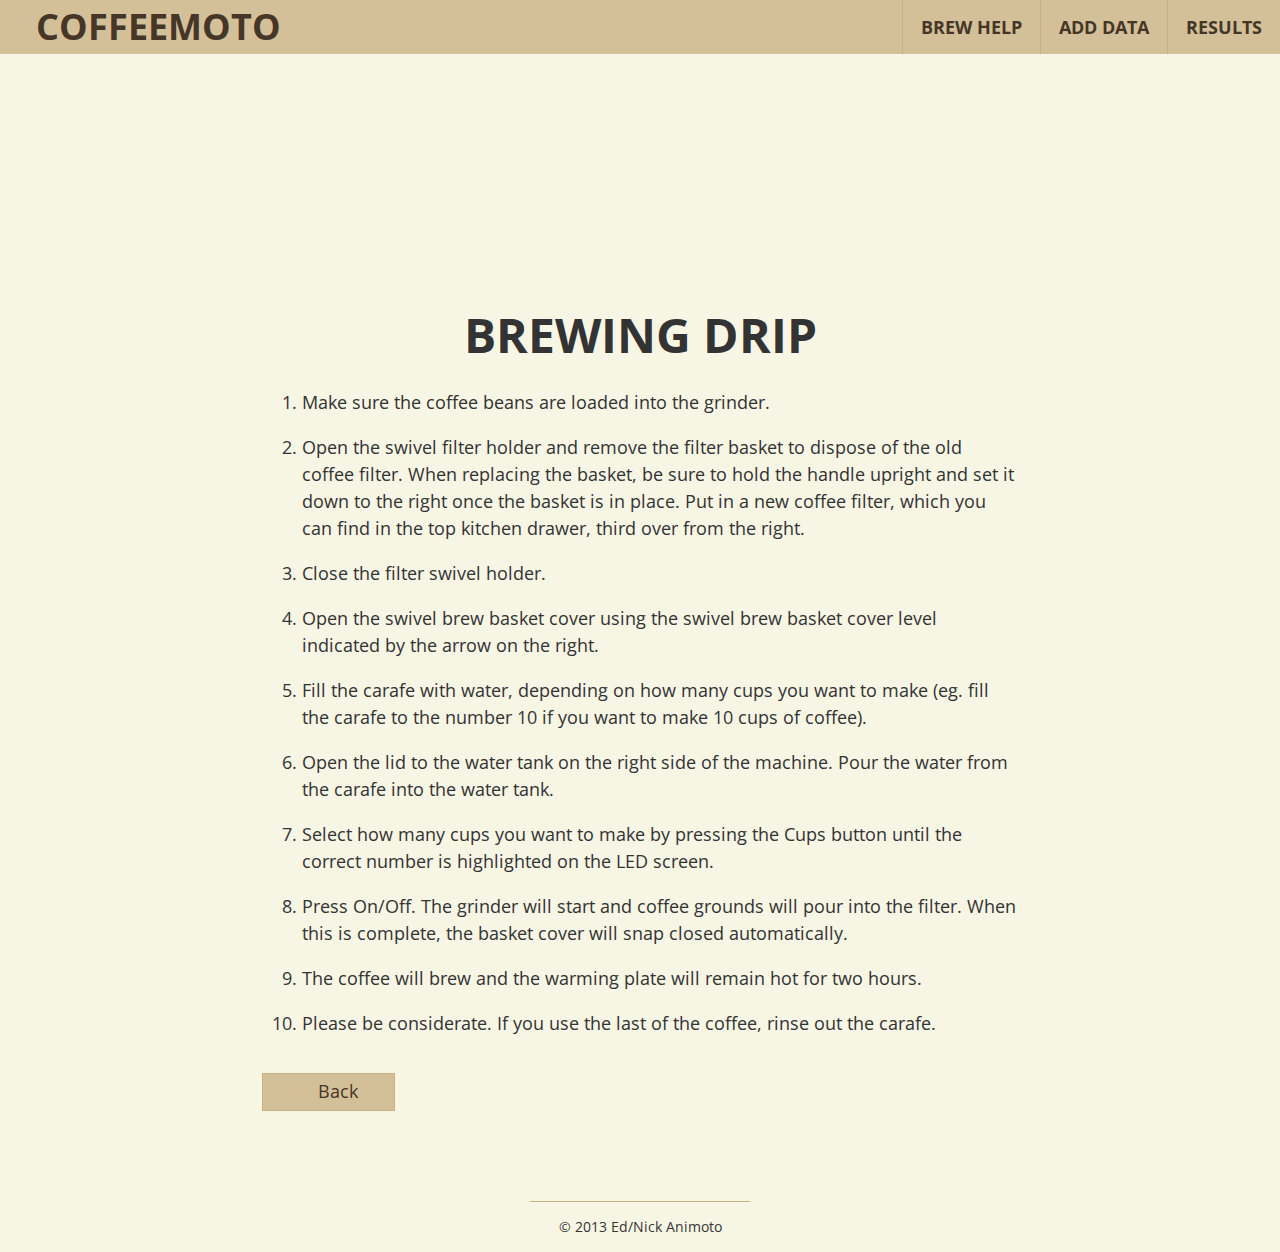
==== public/brew-drip/index.html @ 0159b8c3 "added new side files to point to brewing techniques" ====
<!doctype html>
<head>
  <meta charset="utf-8">
  <meta http-equiv="X-UA-Compatible" content="IE=edge,chrome=1">
  <title>CoffeeMoto</title>
  <meta name="description" content="CoffeeMoto: The best coffee, at Animoto HQ.">
  <meta name="viewport" content="width=device-width">
    
  <link href="/css/normalize.min.css" rel='stylesheet' type="text/css"> 
  <link href="/css/main.css" rel='stylesheet' type="text/css"> 
  <link href="/css/font-awesome.css" rel='stylesheet' type="text/css">
  <link href='http://fonts.googleapis.com/css?family=Open+Sans:400,700' rel='stylesheet' type='text/css'>
</head>


<body>
  <header class="clearfix">
    <h1><a href="/">CoffeeMoto</a></h1>
    <nav>
      <ul>
        <li><a href="#">Brew help</a></li>
        <li><a href="#">Add data</a></li>
        <li><a href="#">Results</a></li> 
      </ul>
    </nav>
  </header>
  
  <div id="main">
    <div class="template-wrapper template-brew_drip template-previsible template-visible">
      <h2><i class="icon-tint"></i>Brewing Drip</h2>
      <ol>
        <li>Make sure the coffee beans are loaded into the grinder.</li>
        <li>Open the swivel filter holder and remove the filter basket to dispose of the old coffee filter.  
When replacing the basket, be sure to hold the handle upright and set it down to the right once 
the basket is in place.  Put in a new coffee filter, which you can find in the top kitchen drawer, 
third over from the right.</li>
        <li>Close the filter swivel holder.</li>
        <li>Open the swivel brew basket cover using the swivel brew basket cover level indicated by the 
arrow on the right.</li>
        <li>Fill the carafe with water, depending on how many cups you want to make (eg. fill the 
carafe to the number 10 if you want to make 10 cups of coffee).</li>
        <li>Open the lid to the water tank on the right side of the machine.  Pour the water from the 
carafe into the water tank.</li>
        <li>Select how many cups you want to make by pressing the Cups button until the correct 
number is highlighted on the LED screen.</li>
        <li>Press On/Off.  The grinder will start and coffee grounds will pour into the filter.  When this 
is complete, the basket cover will snap closed automatically.</li>
        <li>The coffee will brew and the warming plate will remain hot for two hours.</li>
        <li>Please be considerate.  If you use the last of the coffee, rinse out the carafe.</li>
      </ol>
      
      <p><a href="/" class="btn back-btn"><i class="icon-chevron-left"></i> Back</a></p>
    </div>
  </div>
  <footer>
    <p>&copy; 2013 Ed/Nick Animoto</p>
  </footer>
</body>
</html>
---- css/main.css ----
/* ==========================================================================
 HTML5 Boilerplate styles - h5bp.com (generated via initializr.com)
 ========================================================================== */

html,
button,
input,
select,
textarea {
  color: #222;
}

body {
  font-size: 1em;
  line-height: 1.4;
}

::-moz-selection {
  background: #b3d4fc;
  text-shadow: none;
}

::selection {
  background: #b3d4fc;
  text-shadow: none;
}

hr {
  display: block;
  height: 1px;
  border: 0;
  border-top: 1px solid #ccc;
  margin: 1em 0;
  padding: 0;
}

img {
  vertical-align: middle;
}

fieldset {
  border: 0;
  margin: 0;
  padding: 0;
}

textarea {
  resize: vertical;
}

.chromeframe {
  margin: 0.2em 0;
  background: #ccc;
  color: #000;
  padding: 0.2em 0;
}

/* ==========================================================================
 Foundation grid - h5bp.com (generated via initializr.com)
 ========================================================================== */

 .row,
 .column,
 .columns {
  -moz-box-sizing: border-box;
  -webkit-box-sizing: border-box;
  box-sizing: border-box; 
 }

.row {
  width: 100%;
  margin-left: auto;
  margin-right: auto;
  margin-top: 0;
  margin-bottom: 0;
  max-width: 62.5em;
  *zoom: 1;
}
.row:before,
.row:after {
  content: " ";
  display: table;
}
.row:after {
  clear: both
}
.row .column,
.row .columns {
  position: relative;
  padding-left: 0.9375em;
  padding-right: 0.9375em;
  width: 100%;
  float: left;
}
.row.collapse .column,
.row.collapse .columns {
  position: relative;
  padding-left: 0;
  padding-right: 0;
  float: left;
}
.row .row {
  width: auto;
  margin-left: -0.9375em;
  margin-right: -0.9375em;
  margin-top: 0;
  margin-bottom: 0;
  max-width: none;
  *zoom: 1;
}
.row .row:before,
.row .row:after {
  content: " ";
  display: table;
}
.row .row:after {
  clear: both
}
.row .row.collapse {
  width: auto;
  margin: 0;
  max-width: none;
  *zoom: 1;
}
.row .row.collapse:before,
.row .row.collapse:after {
  content: " ";
  display: table;
}
.row .row.collapse:after {
  clear: both
}
@media only screen { 
    .row .column,
    .row .columns {
      position: relative;
      padding-left: 0.9375em;
      padding-right: 0.9375em;
      float: left;
    }
    .row .small-1 {
      position: relative;
      width: 8.33333%;
    }
    .row .small-2 {
      position: relative;
      width: 16.66667%;
    }
    .row .small-3 {
      position: relative;
      width: 25%;
    }
    .row .small-4 {
      position: relative;
      width: 33.33333%;
    }
    .row .small-5 {
      position: relative;
      width: 41.66667%;
    }
    .row .small-6 {
      position: relative;
      width: 50%;
    }
    .row .small-7 {
      position: relative;
      width: 58.33333%;
    }
    .row .small-8 {
      position: relative;
      width: 66.66667%;
    }
    .row .small-9 {
      position: relative;
      width: 75%;
    }
    .row .small-10 {
      position: relative;
      width: 83.33333%;
    }
    .row .small-11 {
      position: relative;
      width: 91.66667%;
    }
    .row .small-12 {
      position: relative;
      width: 100%;
    }
    .row .small-offset-1 {
      position: relative;
      margin-left: 8.33333%;
    }
    .row .small-offset-2 {
      position: relative;
      margin-left: 16.66667%;
    }
    .row .small-offset-3 {
      position: relative;
      margin-left: 25%;
    }
    .row .small-offset-4 {
      position: relative;
      margin-left: 33.33333%;
    }
    .row .small-offset-5 {
      position: relative;
      margin-left: 41.66667%;
    }
    .row .small-offset-6 {
      position: relative;
      margin-left: 50%;
    }
    .row .small-offset-7 {
      position: relative;
      margin-left: 58.33333%;
    }
    .row .small-offset-8 {
      position: relative;
      margin-left: 66.66667%;
    }
    .row .small-offset-9 {
      position: relative;
      margin-left: 75%;
    }
    .row .small-offset-10 {
      position: relative;
      margin-left: 83.33333%;
    }
    [class*="column"] + [class*="column"]:last-child {
      float: right
    }
    [class*="column"] + [class*="column"].end {
      float: left
    }
    .column.small-centered,
    .columns.small-centered {
      position: relative;
      margin-left: auto;
      margin-right: auto;
      float: none !important;
    }
}
/* Styles for screens that are atleast 768px; _NO__DOTCOMMA__AFTER__*/
@media only screen and (min-width: 48em) { 
    .row .large-1 {
      position: relative;
      width: 8.33333%;
    }
    .row .large-2 {
      position: relative;
      width: 16.66667%;
    }
    .row .large-3 {
      position: relative;
      width: 25%;
    }
    .row .large-4 {
      position: relative;
      width: 33.33333%;
    }
    .row .large-5 {
      position: relative;
      width: 41.66667%;
    }
    .row .large-6 {
      position: relative;
      width: 50%;
    }
    .row .large-7 {
      position: relative;
      width: 58.33333%;
    }
    .row .large-8 {
      position: relative;
      width: 66.66667%;
    }
    .row .large-9 {
      position: relative;
      width: 75%;
    }
    .row .large-10 {
      position: relative;
      width: 83.33333%;
    }
    .row .large-11 {
      position: relative;
      width: 91.66667%;
    }
    .row .large-12 {
      position: relative;
      width: 100%;
    }
    .row .large-offset-1 {
      position: relative;
      margin-left: 8.33333%;
    }
    .row .large-offset-2 {
      position: relative;
      margin-left: 16.66667%;
    }
    .row .large-offset-3 {
      position: relative;
      margin-left: 25%;
    }
    .row .large-offset-4 {
      position: relative;
      margin-left: 33.33333%;
    }
    .row .large-offset-5 {
      position: relative;
      margin-left: 41.66667%;
    }
    .row .large-offset-6 {
      position: relative;
      margin-left: 50%;
    }
    .row .large-offset-7 {
      position: relative;
      margin-left: 58.33333%;
    }
    .row .large-offset-8 {
      position: relative;
      margin-left: 66.66667%;
    }
    .row .large-offset-9 {
      position: relative;
      margin-left: 75%;
    }
    .row .large-offset-10 {
      position: relative;
      margin-left: 83.33333%;
    }
    .push-2 {
      position: relative;
      left: 16.66667%;
      right: auto;
    }
    .pull-2 {
      position: relative;
      right: 16.66667%;
      left: auto;
    }
    .push-3 {
      position: relative;
      left: 25%;
      right: auto;
    }
    .pull-3 {
      position: relative;
      right: 25%;
      left: auto;
    }
    .push-4 {
      position: relative;
      left: 33.33333%;
      right: auto;
    }
    .pull-4 {
      position: relative;
      right: 33.33333%;
      left: auto;
    }
    .push-5 {
      position: relative;
      left: 41.66667%;
      right: auto;
    }
    .pull-5 {
      position: relative;
      right: 41.66667%;
      left: auto;
    }
    .push-6 {
      position: relative;
      left: 50%;
      right: auto;
    }
    .pull-6 {
      position: relative;
      right: 50%;
      left: auto;
    }
    .push-7 {
      position: relative;
      left: 58.33333%;
      right: auto;
    }
    .pull-7 {
      position: relative;
      right: 58.33333%;
      left: auto;
    }
    .push-8 {
      position: relative;
      left: 66.66667%;
      right: auto;
    }
    .pull-8 {
      position: relative;
      right: 66.66667%;
      left: auto;
    }
    .push-9 {
      position: relative;
      left: 75%;
      right: auto;
    }
    .pull-9 {
      position: relative;
      right: 75%;
      left: auto;
    }
    .push-10 {
      position: relative;
      left: 83.33333%;
      right: auto;
    }
    .pull-10 {
      position: relative;
      right: 83.33333%;
      left: auto;
    }
    .small-push-2 {
      left: inherit
    }
    .small-pull-2 {
      right: inherit
    }
    .small-push-3 {
      left: inherit
    }
    .small-pull-3 {
      right: inherit
    }
    .small-push-4 {
      left: inherit
    }
    .small-pull-4 {
      right: inherit
    }
    .small-push-5 {
      left: inherit
    }
    .small-pull-5 {
      right: inherit
    }
    .small-push-6 {
      left: inherit
    }
    .small-pull-6 {
      right: inherit
    }
    .small-push-7 {
      left: inherit
    }
    .small-pull-7 {
      right: inherit
    }
    .small-push-8 {
      left: inherit
    }
    .small-pull-8 {
      right: inherit
    }
    .small-push-9 {
      left: inherit
    }
    .small-pull-9 {
      right: inherit
    }
    .small-push-10 {
      left: inherit
    }
    .small-pull-10 {
      right: inherit
    }
    .column.large-centered,
    .columns.large-centered {
      position: relative;
      margin-left: auto;
      margin-right: auto;
      float: none !important;
    }
}

/* ==========================================================================
 Typeset boilerplate
 ========================================================================== */

@font-face {
  font-family: "Ampersand";
  src: local("Georgia"), local("Garamond"), local("Palatino"), local("Book Antiqua");
  unicode-range: U+0026;
}
@font-face {
  font-family: "Ampersand";
  src: local("Georgia");
  unicode-range: U+270C;
}
.amp {
  font-family: Ampersand, Georgia, serif;
}
/**
 *
 *
    Base Type
 *
 */
html {
}
body {
  -webkit-hyphens: auto;
  -moz-hyphens: auto;
  -ms-hyphens: auto;
  hyphens: auto;
  background: #F7F6E4;
  color: #333;
  font: normal 112.5%/1.5 'Open Sans','Helvetica Neue',helvetica,arial,sans-serif;
}
h1,
h2,
h3,
h4,
h5,
h6 {
  text-rendering: optimizeLegibility;
  line-height: 1;
  margin-top: 0;
  text-transform: uppercase;
}
.tera {
  font-size: 117px;
  font-size: 6.5em;
  margin-bottom: 0.25385em;
}
.giga {
  font-size: 90px;
  font-size: 5em;
  margin-bottom: 0.33em;
}
.mega {
  font-size: 72px;
  font-size: 4em;
  margin-bottom: 0.4125em;
}
h1 {
  font-size: 60px;
  font-size: 3.33333em;
  margin-bottom: 0.495em;
}
h2 {
  font-size: 48px;
  font-size: 2.66667em;
  margin-bottom: 0.61875em;
}
h3 {
  font-size: 36px;
  font-size: 2em;
  margin-bottom: 0.825em;
}
h4 {
  font-size: 24px;
  font-size: 1.33333em;
  margin-bottom: 1.2375em;
}
h5 {
  font-size: 21px;
  font-size: 1.16667em;
  margin-bottom: 1.41429em;
}
h6 {
  font-size: 18px;
  font-size: 1em;
  margin-bottom: 1.65em;
}

/* ==========================================================================
 Author's custom styles
 ========================================================================== */

/*=Global
--------------------------------------------------------------------------- */
a {
  color: #5A2E2E;
  text-decoration: none;
}
.btn {
  background: #D4C098;
  border: 1px solid #cab180;
  color: #453628;
  display: inline-block;
  padding: 0.25em 2em;
  text-align: center;
  -moz-transition: background 0.2s ease-in;
  -ms-transition: background 0.2s ease-in;
  -webkit-transition: background 0.2s ease-in;
  transition: background 0.2s ease-in;
}
.btn:hover {
  background: #c5aa74;
}
.btn.inactive {
  cursor: pointer;
  opacity: 0.6;
}
.btn.inactive:hover {
  background: #D4C098;
}
nav ul {
  margin: 0;
  padding: 0;
}
nav li {
  display: block;
}
h3 {
  text-align: center;
}
input {
  font-family: 'Open Sans','Helvetica Neue',helvetica,arial,sans-serif;
}
#main {
  background: #F7F6E4;
}
.avatar {
  -webkit-border-radius: 5em;
  -moz-border-radius: 5em;
  background: #333;
  border-radius: 5em;
  height: 5em;
  overflow: hidden;
  position: relative;
  width: 5em;
}
.avatar > div {
  height: 33%;
}
.avatar .color3 {
  height: 34%;
}
.avatar .color-0 {
  background: #7A5B3E;
}
.avatar .color-1 {
  background: #CDBDAE;
}
.avatar .color-2 {
  background: #1F1F1F;
}
.avatar .color-3 {
  background: #8D7966;
}
.avatar .color-4 {
  background: #A8A39D;
}
.avatar .color-5 {
  background: #D8C8B8;
}
.avatar .color-6 {
  background: #E2DDD9;
}
.avatar > i {
  color: #F7F6E4;
  position: absolute;
  font-size: 5em;
  left: 0.4em;
  top: 0.3em;
  opacity: 0.9;
  z-index: 10;
}

/*=Header/footer
--------------------------------------------------------------------------- */
header {
  background: #D4C098;
  color: #453628;
}
header h1 {
  font-size: 2em;
  margin: 0;
  padding: 0.25em 0;
  text-align: center;
}
header h1 a {
  color: #453628;
}
header h1 a:hover {
  color: #2f251c;
}
header nav {
  text-align: center;
}
header nav li {
  display: inline-block;
}
header nav a {
  color: #453628;
  display: inline-block;
  font-weight: bold;
  line-height: 1em;
  padding: 1em;
  text-transform: uppercase;
}
footer {
  font-size: 0.8em;
  margin-top: 4em;
  text-align: center;
}
footer p {
  display: inline-block;
  border-top: 1px solid #cab180;
  padding: 1em 2em 0;
}
@media only screen and (min-width: 42em) {
  header h1 {
    float: left;
    text-align: left;
    padding-left: 1em;
  }
  header nav {
    float: right;
  }
  header nav li {
    float: left;
  }
  header nav a {
    border: 1px solid #cab180;
    display: block;
    border-width: 0 0 0 1px;
  }
}

/*=Template wrapper
--------------------------------------------------------------------------- */
.template-wrapper {
  display: none;
  margin: 2em 0;
  opacity: 0;
  -moz-transition: opacity 0.3s ease-in;
  -ms-transition: opacity 0.3s ease-in;
  -webkit-transition: opacity 0.3s ease-in;
  transition: opacity 0.3s ease-in;
  padding: 0 0.5em;
}
.template-previsible {
  display: block;
}
.template-visible {
  -webkit-animation: fadeIn 0.3s ease-in;
  opacity: 1;
}
@-webkit-keyframes fadeIn {
  0% {
    display: none;
    opacity: 0;
  }
  1% {
    display: block;
    opacity: 0;
  }
  100% {
    opacity: 1;
  }
}
@media only screen and (min-width: 48em) {
  .template-wrapper {
    margin: 2em auto;
    padding: 0;
    width: 42em;
  }
}

/*=Home
--------------------------------------------------------------------------- */
.coffee-logo {
  text-align: center;
}
.coffee-logo .icon-coffee {
  font-size: 16em;
}
.home-nav .btn {
  display: block;
  margin: 1em auto;
  position: relative;
}
@media only screen and (min-width: 40em) {
  .home-nav .btn {
    width: 24em;
  }
}

/*=Add data
--------------------------------------------------------------------------- */
.template-add_data {
  text-align: center;
}
.template-add_data .avatar {
  -webkit-border-radius: 8em;
  -moz-border-radius: 8em;
  border-radius: 8em;
  height: 8em;
  margin: 0 auto;
  width: 8em;
}
.template-add_data h2 {
  text-align: center;
}
.template-add_data label {
  display: block;
  text-align: center;
}
.template-add_data input {
  padding: 0.25em;
  margin-bottom: 0.5em;
}

@media only screen and (min-width: 40em) {
  .template-add_data {
    text-align: left;
  }
  .template-add_data .avatar {
    float: left;
  }
  .template-add_data .formdetail {
    margin-left: 2em;
    margin-top: 1em;
    float: left;
  }
  .template-add_data label {
    text-align: left;
  }
  .template-add_data input {
    text-align: left;
    width: 20em;
  }

  .template-add_data {
    width: 34em;
  }
}

/*=add cupping
--------------------------------------------------------------------------- */
.avatarspace .avatar,
.avatarspace .formdetail {
  float: left;
}
.avatarspace .avatar > i {
  font-size: 3em;
}
.avatarspace .formdetail {
  margin-left: 1em;
}
.avatarspace p {
  line-height: 1;
  margin: 0.5em 0;
}
.avatarspace .name {
  font-weight: bold;
}

/*=Impressions
--------------------------------------------------------------------------- */
.impressions {
  text-align: center;
}
.impressions label {
  clear: both;
  display: block;
  font-weight: bold;
  text-align: center;
  margin-bottom: 0.5em;
  margin-top: 1.5em;
}
.impressions .btn-yes.selected {
  background: #02907D;
}
.impressions .btn-no.selected {
  background: #EE9F80;
}
.impressions p {
  font-size: 0.75em;
  font-style: italic;
  margin: 0.5em 0;
}
.impressions-finalize {
  margin-top: 2em;
}

/*=Taste words
--------------------------------------------------------------------------- */
.template-taste_words {
  text-align: center;
}
.template-taste_words .btn {
  margin: 0.2em;
  width: 4.5em;
  white-space: nowrap;
}
.template-taste_words .btn.selected {
  background: #EE9F80;
}
.template-taste_words .btn-finalize {
  margin-top: 2em;
  width: 8em;
}
.template-thanks {
  text-align: center;
}

/*=Brewing
--------------------------------------------------------------------------- */
.template-brewing {
  text-align: center;
}
.template-brewing .btn {
  display: block;
  margin: 0.5em 20%;
}
.template-brewing .btn > i {
  display: block;
  font-size: 6em;
  margin: 0.05em 0;
}
.template-brewing .icon-tint {
  position: relative;
  top: 0.1em;
}
.template-brewing .icon-beaker {
  position: relative;
  top: 0.05em;
}
.template-brewing .btn {
  font-weight: bold;
  margin-top: 0.25em;
  text-transform: uppercase;
}
.template-brew_drip h2,
.template-brew_espresso h2,
.template-brew_steaming h2 {
  text-align: center;
}
.template-brew_drip i,
.template-brew_espresso i,
.template-brew_steaming i {
  display: block;
  font-size: 4em;
  margin: 0;
}
.back-btn {
  margin: 1em auto;
}
.back-btn i {
  display: inline-block;
  font-size: 1em;
}
.template-brew_drip li,
.template-brew_espresso li,
.template-brew_steaming li {
  margin: 1em 0;
}
@media only screen and (min-width: 40em) {
  .template-brewing .btn {
    display: inline-block;
    margin: 0.5em 0;
    width: 20em;
  }
}
/* ==========================================================================
 Helper classes
 ========================================================================== */

.clearfix:before,
.clearfix:after {
  content: " ";
  display: table;
}

.clearfix:after {
  clear: both;
}

.clearfix {
  *zoom: 1;
}
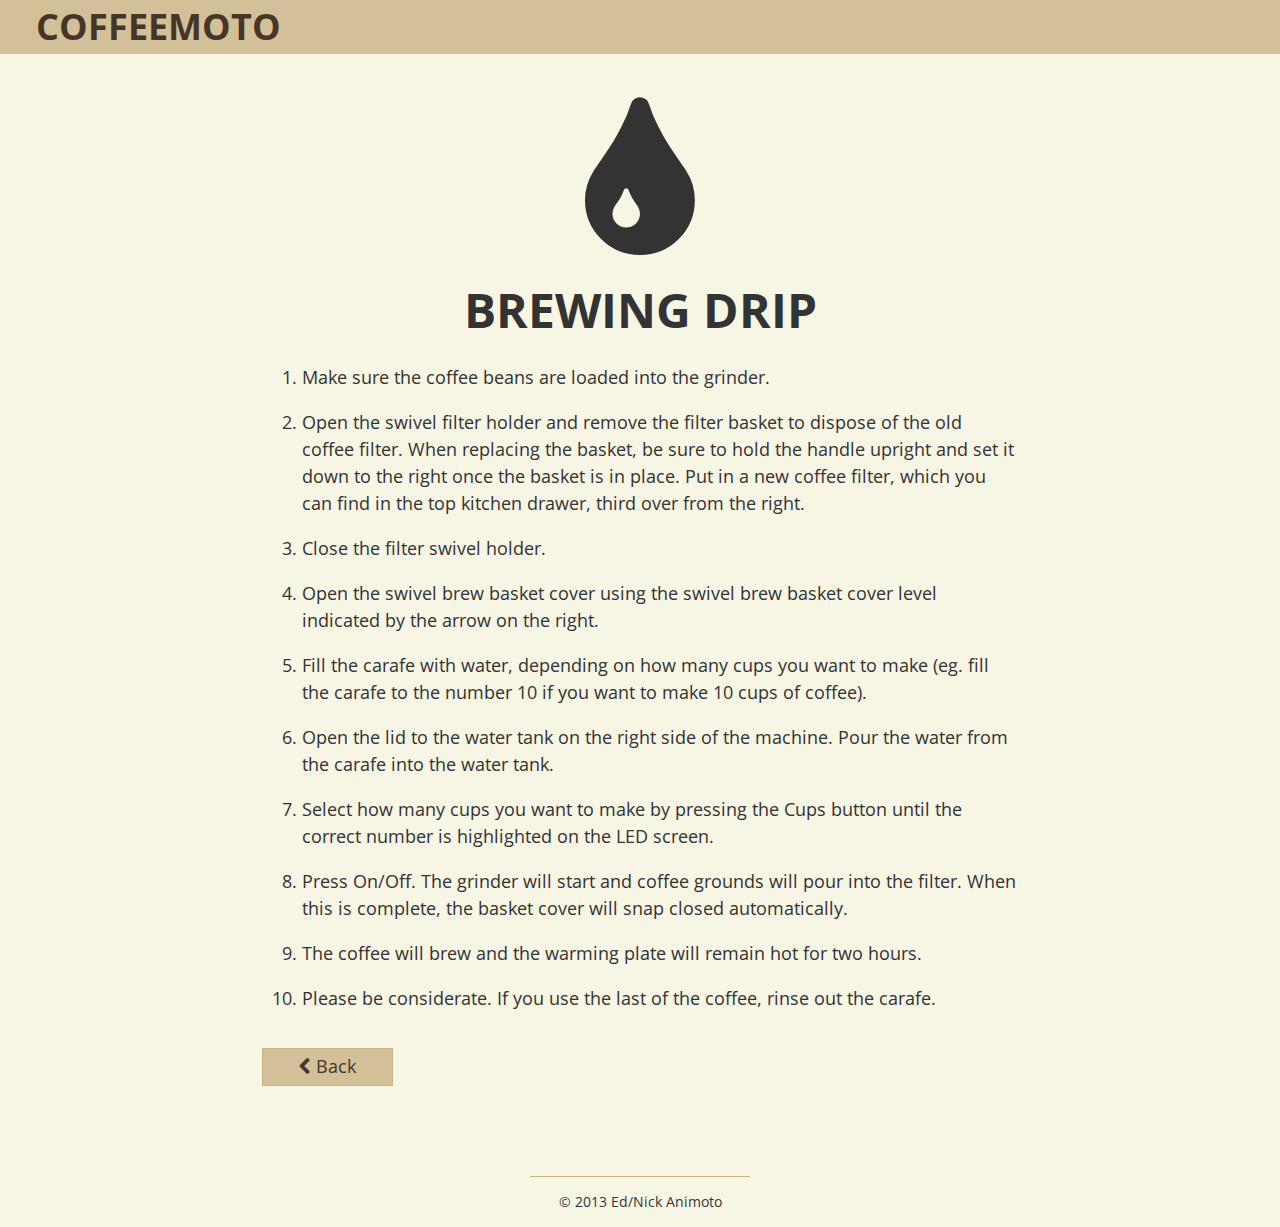
==== commit 58637d8c: "added last minute fixes for data analysis, graph fade in" ====
--- a/public/brew-drip/index.html
+++ b/public/brew-drip/index.html
@@ -14,6 +14,30 @@
 
 
 <body>
+  <style>
+    /*! normalize.css v1.1.0 | MIT License | git.io/normalize */article,aside,details,figcaption,figure,footer,header,hgroup,main,nav,section,summary{display:block}audio,canvas,video{display:inline-block;*display:inline;*zoom:1}audio:not([controls]){display:none;height:0}[hidden]{display:none}html{font-size:100%;-webkit-text-size-adjust:100%;-ms-text-size-adjust:100%}html,button,input,select,textarea{font-family:sans-serif}body{margin:0}a:focus{outline:thin dotted}a:active,a:hover{outline:0}h1{font-size:2em;margin:.67em 0}h2{font-size:1.5em;margin:.83em 0}h3{font-size:1.17em;margin:1em 0}h4{font-size:1em;margin:1.33em 0}h5{font-size:.83em;margin:1.67em 0}h6{font-size:.67em;margin:2.33em 0}abbr[title]{border-bottom:1px dotted}b,strong{font-weight:bold}blockquote{margin:1em 40px}dfn{font-style:italic}hr{-moz-box-sizing:content-box;box-sizing:content-box;height:0}mark{background:#ff0;color:#000}p,pre{margin:1em 0}code,kbd,pre,samp{font-family:monospace,serif;_font-family:'courier new',monospace;font-size:1em}pre{white-space:pre;white-space:pre-wrap;word-wrap:break-word}q{quotes:none}q:before,q:after{content:'';content:none}small{font-size:80%}sub,sup{font-size:75%;line-height:0;position:relative;vertical-align:baseline}sup{top:-0.5em}sub{bottom:-0.25em}dl,menu,ol,ul{margin:1em 0}dd{margin:0 0 0 40px}menu,ol,ul{padding:0 0 0 40px}nav ul,nav ol{list-style:none;list-style-image:none}img{border:0;-ms-interpolation-mode:bicubic}svg:not(:root){overflow:hidden}figure{margin:0}form{margin:0}fieldset{border:1px solid #c0c0c0;margin:0 2px;padding:.35em .625em .75em}legend{border:0;padding:0;white-space:normal;*margin-left:-7px}button,input,select,textarea{font-size:100%;margin:0;vertical-align:baseline;*vertical-align:middle}button,input{line-height:normal}button,select{text-transform:none}button,html input[type="button"],input[type="reset"],input[type="submit"]{-webkit-appearance:button;cursor:pointer;*overflow:visible}button[disabled],html input[disabled]{cursor:default}input[type="checkbox"],input[type="radio"]{box-sizing:border-box;padding:0;*height:13px;*width:13px}input[type="search"]{-webkit-appearance:textfield;-moz-box-sizing:content-box;-webkit-box-sizing:content-box;box-sizing:content-box}input[type="search"]::-webkit-search-cancel-button,input[type="search"]::-webkit-search-decoration{-webkit-appearance:none}button::-moz-focus-inner,input::-moz-focus-inner{border:0;padding:0}textarea{overflow:auto;vertical-align:top}table{border-collapse:collapse;border-spacing:0}html,button,input,select,textarea{color:#222}body{font-size:1em;line-height:1.4}::-moz-selection{background:#b3d4fc;text-shadow:none}::selection{background:#b3d4fc;text-shadow:none}hr{display:block;height:1px;border:0;border-top:1px solid #ccc;margin:1em 0;padding:0}img{vertical-align:middle}fieldset{border:0;margin:0;padding:0}textarea{resize:vertical}.chromeframe{margin:.2em 0;background:#ccc;color:#000;padding:.2em 0}.row,.column,.columns{-moz-box-sizing:border-box;-webkit-box-sizing:border-box;box-sizing:border-box}.row{width:100%;margin-left:auto;margin-right:auto;margin-top:0;margin-bottom:0;max-width:62.5em;*zoom:1}.row:before,.row:after{content:" ";display:table}.row:after{clear:both}.row .column,.row .columns{position:relative;padding-left:.9375em;padding-right:.9375em;width:100%;float:left}.row.collapse .column,.row.collapse .columns{position:relative;padding-left:0;padding-right:0;float:left}.row .row{width:auto;margin-left:-0.9375em;margin-right:-0.9375em;margin-top:0;margin-bottom:0;max-width:none;*zoom:1}.row .row:before,.row .row:after{content:" ";display:table}.row .row:after{clear:both}.row .row.collapse{width:auto;margin:0;max-width:none;*zoom:1}.row .row.collapse:before,.row .row.collapse:after{content:" ";display:table}.row .row.collapse:after{clear:both}@media only screen{.row .column,.row .columns{position:relative;padding-left:.9375em;padding-right:.9375em;float:left}.row .small-1{position:relative;width:8.33333%}.row .small-2{position:relative;width:16.66667%}.row .small-3{position:relative;width:25%}.row .small-4{position:relative;width:33.33333%}.row .small-5{position:relative;width:41.66667%}.row .small-6{position:relative;width:50%}.row .small-7{position:relative;width:58.33333%}.row .small-8{position:relative;width:66.66667%}.row .small-9{position:relative;width:75%}.row .small-10{position:relative;width:83.33333%}.row .small-11{position:relative;width:91.66667%}.row .small-12{position:relative;width:100%}.row .small-offset-1{position:relative;margin-left:8.33333%}.row .small-offset-2{position:relative;margin-left:16.66667%}.row .small-offset-3{position:relative;margin-left:25%}.row .small-offset-4{position:relative;margin-left:33.33333%}.row .small-offset-5{position:relative;margin-left:41.66667%}.row .small-offset-6{position:relative;margin-left:50%}.row .small-offset-7{position:relative;margin-left:58.33333%}.row .small-offset-8{position:relative;margin-left:66.66667%}.row .small-offset-9{position:relative;margin-left:75%}.row .small-offset-10{position:relative;margin-left:83.33333%}[class*="column"]+[class*="column"]:last-child{float:right}[class*="column"]+[class*="column"].end{float:left}.column.small-centered,.columns.small-centered{position:relative;margin-left:auto;margin-right:auto;float:none!important}}@media only screen and (min-width:48em){.row .large-1{position:relative;width:8.33333%}.row .large-2{position:relative;width:16.66667%}.row .large-3{position:relative;width:25%}.row .large-4{position:relative;width:33.33333%}.row .large-5{position:relative;width:41.66667%}.row .large-6{position:relative;width:50%}.row .large-7{position:relative;width:58.33333%}.row .large-8{position:relative;width:66.66667%}.row .large-9{position:relative;width:75%}.row .large-10{position:relative;width:83.33333%}.row .large-11{position:relative;width:91.66667%}.row .large-12{position:relative;width:100%}.row .large-offset-1{position:relative;margin-left:8.33333%}.row .large-offset-2{position:relative;margin-left:16.66667%}.row .large-offset-3{position:relative;margin-left:25%}.row .large-offset-4{position:relative;margin-left:33.33333%}.row .large-offset-5{position:relative;margin-left:41.66667%}.row .large-offset-6{position:relative;margin-left:50%}.row .large-offset-7{position:relative;margin-left:58.33333%}.row .large-offset-8{position:relative;margin-left:66.66667%}.row .large-offset-9{position:relative;margin-left:75%}.row .large-offset-10{position:relative;margin-left:83.33333%}.push-2{position:relative;left:16.66667%;right:auto}.pull-2{position:relative;right:16.66667%;left:auto}.push-3{position:relative;left:25%;right:auto}.pull-3{position:relative;right:25%;left:auto}.push-4{position:relative;left:33.33333%;right:auto}.pull-4{position:relative;right:33.33333%;left:auto}.push-5{position:relative;left:41.66667%;right:auto}.pull-5{position:relative;right:41.66667%;left:auto}.push-6{position:relative;left:50%;right:auto}.pull-6{position:relative;right:50%;left:auto}.push-7{position:relative;left:58.33333%;right:auto}.pull-7{position:relative;right:58.33333%;left:auto}.push-8{position:relative;left:66.66667%;right:auto}.pull-8{position:relative;right:66.66667%;left:auto}.push-9{position:relative;left:75%;right:auto}.pull-9{position:relative;right:75%;left:auto}.push-10{position:relative;left:83.33333%;right:auto}.pull-10{position:relative;right:83.33333%;left:auto}.small-push-2{left:inherit}.small-pull-2{right:inherit}.small-push-3{left:inherit}.small-pull-3{right:inherit}.small-push-4{left:inherit}.small-pull-4{right:inherit}.small-push-5{left:inherit}.small-pull-5{right:inherit}.small-push-6{left:inherit}.small-pull-6{right:inherit}.small-push-7{left:inherit}.small-pull-7{right:inherit}.small-push-8{left:inherit}.small-pull-8{right:inherit}.small-push-9{left:inherit}.small-pull-9{right:inherit}.small-push-10{left:inherit}.small-pull-10{right:inherit}.column.large-centered,.columns.large-centered{position:relative;margin-left:auto;margin-right:auto;float:none!important}}@font-face{font-family:"Ampersand";src:local("Georgia"),local("Garamond"),local("Palatino"),local("Book Antiqua");unicode-range:U+0026}@font-face{font-family:"Ampersand";src:local("Georgia");unicode-range:U+270C}.amp{font-family:Ampersand,Georgia,serif}body{-webkit-hyphens:auto;-moz-hyphens:auto;-ms-hyphens:auto;hyphens:auto;background:#f7f6e4;color:#333;font:normal 112.5%/1.5 'Open Sans','Helvetica Neue',helvetica,arial,sans-serif}h1,h2,h3,h4,h5,h6{text-rendering:optimizeLegibility;line-height:1;margin-top:0;text-transform:uppercase}.tera{font-size:117px;font-size:6.5em;margin-bottom:.25385em}.giga{font-size:90px;font-size:5em;margin-bottom:.33em}.mega{font-size:72px;font-size:4em;margin-bottom:.4125em}h1{font-size:60px;font-size:3.33333em;margin-bottom:.495em}h2{font-size:48px;font-size:2.66667em;margin-bottom:.61875em}h3{font-size:36px;font-size:2em;margin-bottom:.825em}h4{font-size:24px;font-size:1.33333em;margin-bottom:1.2375em}h5{font-size:21px;font-size:1.16667em;margin-bottom:1.41429em}h6{font-size:18px;font-size:1em;margin-bottom:1.65em}a{color:#5a2e2e;text-decoration:none}.btn{background:#d4c098;border:1px solid #cab180;color:#453628;display:inline-block;padding:.25em 2em;text-align:center;-moz-transition:background .2s ease-in;-ms-transition:background .2s ease-in;-webkit-transition:background .2s ease-in;transition:background .2s ease-in}.btn:hover{background:#c5aa74}.btn.inactive{cursor:pointer;opacity:.6}.btn.inactive:hover{background:#d4c098}nav ul{margin:0;padding:0}nav li{display:block}h3{text-align:center}input{font-family:'Open Sans','Helvetica Neue',helvetica,arial,sans-serif}#main{background:#f7f6e4}.avatar{-webkit-border-radius:5em;-moz-border-radius:5em;background:#333;border-radius:5em;height:5em;overflow:hidden;position:relative;width:5em}.avatar>div{height:33%}.avatar .color3{height:34%}.avatar .color-0{background:#7a5b3e}.avatar .color-1{background:#cdbdae}.avatar .color-2{background:#1f1f1f}.avatar .color-3{background:#8d7966}.avatar .color-4{background:#a8a39d}.avatar .color-5{background:#d8c8b8}.avatar .color-6{background:#e2ddd9}.avatar>i{color:#f7f6e4;position:absolute;font-size:5em;left:.4em;top:.3em;opacity:.9;z-index:10}header{background:#d4c098;color:#453628}header h1{font-size:2em;margin:0;padding:.25em 0;text-align:center}header h1 a{color:#453628}header h1 a:hover{color:#2f251c}header nav{display:none}header nav li{display:inline-block}header nav a{color:#453628;display:inline-block;font-weight:bold;line-height:1em;padding:1em;text-transform:uppercase}footer{font-size:.8em;margin-top:4em;text-align:center}footer p{display:inline-block;border-top:1px solid #cab180;padding:1em 2em 0}@media only screen and (min-width:42em){header h1{float:left;text-align:left;padding-left:1em}header nav{float:right}header nav li{float:left}header nav a{border:1px solid #cab180;display:block;border-width:0 0 0 1px}}.template-wrapper{display:none;margin:2em 0;opacity:0;-moz-transition:opacity .3s ease-in;-ms-transition:opacity .3s ease-in;-webkit-transition:opacity .3s ease-in;transition:opacity .3s ease-in;padding:0 .5em}.template-previsible{display:block}.template-visible{-webkit-animation:fadeIn .3s ease-in;opacity:1}@-webkit-keyframes fadeIn{0%{display:none;opacity:0}1%{display:block;opacity:0}100%{opacity:1}}@media only screen and (min-width:48em){.template-wrapper{margin:2em auto;padding:0;width:42em}}.coffee-logo{text-align:center}.coffee-logo .icon-coffee{font-size:16em}.home-nav .btn{display:block;margin:1em auto;position:relative}@media only screen and (min-width:40em){.home-nav .btn{width:24em}}.template-add_data{text-align:center}.template-add_data .avatar{-webkit-border-radius:8em;-moz-border-radius:8em;border-radius:8em;height:8em;margin:0 auto;width:8em}.template-add_data h2{text-align:center}.template-add_data label{display:block;text-align:center}.template-add_data input{padding:.25em;margin-bottom:.5em}@media only screen and (min-width:40em){.template-add_data{text-align:left}.template-add_data .avatar{float:left}.template-add_data .formdetail{margin-left:2em;margin-top:1em;float:left}.template-add_data label{text-align:left}.template-add_data input{text-align:left;width:20em}.template-add_data{width:34em}}.avatarspace .avatar,.avatarspace .formdetail{float:left}.avatarspace .avatar>i{font-size:3em}.avatarspace .formdetail{margin-left:1em}.avatarspace p{line-height:1;margin:.5em 0}.avatarspace .name{font-weight:bold}.impressions{text-align:center}.impressions label{clear:both;display:block;font-weight:bold;text-align:center;margin-bottom:.5em;margin-top:1.5em}.impressions .btn-yes.selected{background:#02907d}.impressions .btn-no.selected{background:#ee9f80}.impressions p{font-size:.75em;font-style:italic;margin:.5em 0}.impressions-finalize{margin-top:2em}.template-taste_words{text-align:center}.template-taste_words .btn{margin:.2em;width:4.5em;white-space:nowrap}.template-taste_words .btn.selected{background:#ee9f80}.template-taste_words .btn-finalize{margin-top:2em;width:8em}.template-thanks{text-align:center}.template-brewing{text-align:center}.template-brewing .btn{display:block;margin:.5em 20%}.template-brewing .btn>i{display:block;font-size:6em;margin:.05em 0}.template-brewing .icon-tint{position:relative;top:.1em}.template-brewing .icon-beaker{position:relative;top:.05em}.template-brewing .btn{font-weight:bold;margin-top:.25em;text-transform:uppercase}.template-brew_drip h2,.template-brew_espresso h2,.template-brew_steaming h2{text-align:center}.template-brew_drip i,.template-brew_espresso i,.template-brew_steaming i{display:block;font-size:4em;margin:0}.back-btn{margin:1em auto}.back-btn i{display:inline-block;font-size:1em}.template-brew_drip li,.template-brew_espresso li,.template-brew_steaming li{margin:1em 0}@media only screen and (min-width:40em){.template-brewing .btn{display:inline-block;margin:.5em 0;width:20em}}.clearfix:before,.clearfix:after{content:" ";display:table}.clearfix:after{clear:both}.clearfix{*zoom:1}.axis path,.axis line{fill:none;stroke:#000;shape-rendering:crispEdges}.tick text{font-size:12px}/*!
+ *  Font Awesome 3.0.2
+ *  the iconic font designed for use with Twitter Bootstrap
+ *  -------------------------------------------------------
+ *  The full suite of pictographic icons, examples, and documentation
+ *  can be found at: http://fortawesome.github.com/Font-Awesome/
+ *
+ *  License
+ *  -------------------------------------------------------
+ *  - The Font Awesome font is licensed under the SIL Open Font License - http://scripts.sil.org/OFL
+ *  - Font Awesome CSS, LESS, and SASS files are licensed under the MIT License -
+ *    http://opensource.org/licenses/mit-license.html
+ *  - The Font Awesome pictograms are licensed under the CC BY 3.0 License - http://creativecommons.org/licenses/by/3.0/
+ *  - Attribution is no longer required in Font Awesome 3.0, but much appreciated:
+ *    "Font Awesome by Dave Gandy - http://fortawesome.github.com/Font-Awesome"
+
+ *  Contact
+ *  -------------------------------------------------------
+ *  Email: dave@davegandy.com
+ *  Twitter: http://twitter.com/fortaweso_me
+ *  Work: Lead Product Designer @ http://kyruus.com
+ */@font-face{font-family:'FontAwesome';src:url('../font/fontawesome-webfont.eot?v=3.0.1');src:url('../font/fontawesome-webfont.eot?#iefix&v=3.0.1') format('embedded-opentype'),url('../font/fontawesome-webfont.woff?v=3.0.1') format('woff'),url('../font/fontawesome-webfont.ttf?v=3.0.1') format('truetype');font-weight:normal;font-style:normal}[class^="icon-"],[class*=" icon-"]{font-family:FontAwesome;font-weight:normal;font-style:normal;text-decoration:inherit;-webkit-font-smoothing:antialiased;display:inline;width:auto;height:auto;line-height:normal;vertical-align:baseline;background-image:none;background-position:0 0;background-repeat:repeat;margin-top:0}.icon-white,.nav-pills>.active>a>[class^="icon-"],.nav-pills>.active>a>[class*=" icon-"],.nav-list>.active>a>[class^="icon-"],.nav-list>.active>a>[class*=" icon-"],.navbar-inverse .nav>.active>a>[class^="icon-"],.navbar-inverse .nav>.active>a>[class*=" icon-"],.dropdown-menu>li>a:hover>[class^="icon-"],.dropdown-menu>li>a:hover>[class*=" icon-"],.dropdown-menu>.active>a>[class^="icon-"],.dropdown-menu>.active>a>[class*=" icon-"],.dropdown-submenu:hover>a>[class^="icon-"],.dropdown-submenu:hover>a>[class*=" icon-"]{background-image:none}[class^="icon-"]:before,[class*=" icon-"]:before{text-decoration:inherit;display:inline-block;speak:none}a [class^="icon-"],a [class*=" icon-"]{display:inline-block}.icon-large:before{vertical-align:-10%;font-size:1.3333333333333333em}.btn [class^="icon-"],.nav [class^="icon-"],.btn [class*=" icon-"],.nav [class*=" icon-"]{display:inline}.btn [class^="icon-"].icon-large,.nav [class^="icon-"].icon-large,.btn [class*=" icon-"].icon-large,.nav [class*=" icon-"].icon-large{line-height:.9em}.btn [class^="icon-"].icon-spin,.nav [class^="icon-"].icon-spin,.btn [class*=" icon-"].icon-spin,.nav [class*=" icon-"].icon-spin{display:inline-block}.nav-tabs [class^="icon-"],.nav-pills [class^="icon-"],.nav-tabs [class*=" icon-"],.nav-pills [class*=" icon-"],.nav-tabs [class^="icon-"].icon-large,.nav-pills [class^="icon-"].icon-large,.nav-tabs [class*=" icon-"].icon-large,.nav-pills [class*=" icon-"].icon-large{line-height:.9em}li [class^="icon-"],.nav li [class^="icon-"],li [class*=" icon-"],.nav li [class*=" icon-"]{display:inline-block;width:1.25em;text-align:center}li [class^="icon-"].icon-large,.nav li [class^="icon-"].icon-large,li [class*=" icon-"].icon-large,.nav li [class*=" icon-"].icon-large{width:1.5625em}ul.icons{list-style-type:none;text-indent:-0.75em}ul.icons li [class^="icon-"],ul.icons li [class*=" icon-"]{width:.75em}.icon-muted{color:#eee}.icon-border{border:solid 1px #eee;padding:.2em .25em .15em;-webkit-border-radius:3px;-moz-border-radius:3px;border-radius:3px}.icon-2x{font-size:2em}.icon-2x.icon-border{border-width:2px;-webkit-border-radius:4px;-moz-border-radius:4px;border-radius:4px}.icon-3x{font-size:3em}.icon-3x.icon-border{border-width:3px;-webkit-border-radius:5px;-moz-border-radius:5px;border-radius:5px}.icon-4x{font-size:4em}.icon-4x.icon-border{border-width:4px;-webkit-border-radius:6px;-moz-border-radius:6px;border-radius:6px}.pull-right{float:right}.pull-left{float:left}[class^="icon-"].pull-left,[class*=" icon-"].pull-left{margin-right:.3em}[class^="icon-"].pull-right,[class*=" icon-"].pull-right{margin-left:.3em}.btn [class^="icon-"].pull-left.icon-2x,.btn [class*=" icon-"].pull-left.icon-2x,.btn [class^="icon-"].pull-right.icon-2x,.btn [class*=" icon-"].pull-right.icon-2x{margin-top:.18em}.btn [class^="icon-"].icon-spin.icon-large,.btn [class*=" icon-"].icon-spin.icon-large{line-height:.8em}.btn.btn-small [class^="icon-"].pull-left.icon-2x,.btn.btn-small [class*=" icon-"].pull-left.icon-2x,.btn.btn-small [class^="icon-"].pull-right.icon-2x,.btn.btn-small [class*=" icon-"].pull-right.icon-2x{margin-top:.25em}.btn.btn-large [class^="icon-"],.btn.btn-large [class*=" icon-"]{margin-top:0}.btn.btn-large [class^="icon-"].pull-left.icon-2x,.btn.btn-large [class*=" icon-"].pull-left.icon-2x,.btn.btn-large [class^="icon-"].pull-right.icon-2x,.btn.btn-large [class*=" icon-"].pull-right.icon-2x{margin-top:.05em}.btn.btn-large [class^="icon-"].pull-left.icon-2x,.btn.btn-large [class*=" icon-"].pull-left.icon-2x{margin-right:.2em}.btn.btn-large [class^="icon-"].pull-right.icon-2x,.btn.btn-large [class*=" icon-"].pull-right.icon-2x{margin-left:.2em}.icon-spin{display:inline-block;-moz-animation:spin 2s infinite linear;-o-animation:spin 2s infinite linear;-webkit-animation:spin 2s infinite linear;animation:spin 2s infinite linear}@-moz-keyframes spin{0%{-moz-transform:rotate(0deg)}100%{-moz-transform:rotate(359deg)}}@-webkit-keyframes spin{0%{-webkit-transform:rotate(0deg)}100%{-webkit-transform:rotate(359deg)}}@-o-keyframes spin{0%{-o-transform:rotate(0deg)}100%{-o-transform:rotate(359deg)}}@-ms-keyframes spin{0%{-ms-transform:rotate(0deg)}100%{-ms-transform:rotate(359deg)}}@keyframes spin{0%{transform:rotate(0deg)}100%{transform:rotate(359deg)}}@-moz-document url-prefix(){.icon-spin{height:.9em}.btn .icon-spin{height:auto}.icon-spin.icon-large{height:1.25em}.btn .icon-spin.icon-large{height:.75em}}.icon-glass:before{content:"\f000"}.icon-music:before{content:"\f001"}.icon-search:before{content:"\f002"}.icon-envelope:before{content:"\f003"}.icon-heart:before{content:"\f004"}.icon-star:before{content:"\f005"}.icon-star-empty:before{content:"\f006"}.icon-user:before{content:"\f007"}.icon-film:before{content:"\f008"}.icon-th-large:before{content:"\f009"}.icon-th:before{content:"\f00a"}.icon-th-list:before{content:"\f00b"}.icon-ok:before{content:"\f00c"}.icon-remove:before{content:"\f00d"}.icon-zoom-in:before{content:"\f00e"}.icon-zoom-out:before{content:"\f010"}.icon-off:before{content:"\f011"}.icon-signal:before{content:"\f012"}.icon-cog:before{content:"\f013"}.icon-trash:before{content:"\f014"}.icon-home:before{content:"\f015"}.icon-file:before{content:"\f016"}.icon-time:before{content:"\f017"}.icon-road:before{content:"\f018"}.icon-download-alt:before{content:"\f019"}.icon-download:before{content:"\f01a"}.icon-upload:before{content:"\f01b"}.icon-inbox:before{content:"\f01c"}.icon-play-circle:before{content:"\f01d"}.icon-repeat:before{content:"\f01e"}.icon-refresh:before{content:"\f021"}.icon-list-alt:before{content:"\f022"}.icon-lock:before{content:"\f023"}.icon-flag:before{content:"\f024"}.icon-headphones:before{content:"\f025"}.icon-volume-off:before{content:"\f026"}.icon-volume-down:before{content:"\f027"}.icon-volume-up:before{content:"\f028"}.icon-qrcode:before{content:"\f029"}.icon-barcode:before{content:"\f02a"}.icon-tag:before{content:"\f02b"}.icon-tags:before{content:"\f02c"}.icon-book:before{content:"\f02d"}.icon-bookmark:before{content:"\f02e"}.icon-print:before{content:"\f02f"}.icon-camera:before{content:"\f030"}.icon-font:before{content:"\f031"}.icon-bold:before{content:"\f032"}.icon-italic:before{content:"\f033"}.icon-text-height:before{content:"\f034"}.icon-text-width:before{content:"\f035"}.icon-align-left:before{content:"\f036"}.icon-align-center:before{content:"\f037"}.icon-align-right:before{content:"\f038"}.icon-align-justify:before{content:"\f039"}.icon-list:before{content:"\f03a"}.icon-indent-left:before{content:"\f03b"}.icon-indent-right:before{content:"\f03c"}.icon-facetime-video:before{content:"\f03d"}.icon-picture:before{content:"\f03e"}.icon-pencil:before{content:"\f040"}.icon-map-marker:before{content:"\f041"}.icon-adjust:before{content:"\f042"}.icon-tint:before{content:"\f043"}.icon-edit:before{content:"\f044"}.icon-share:before{content:"\f045"}.icon-check:before{content:"\f046"}.icon-move:before{content:"\f047"}.icon-step-backward:before{content:"\f048"}.icon-fast-backward:before{content:"\f049"}.icon-backward:before{content:"\f04a"}.icon-play:before{content:"\f04b"}.icon-pause:before{content:"\f04c"}.icon-stop:before{content:"\f04d"}.icon-forward:before{content:"\f04e"}.icon-fast-forward:before{content:"\f050"}.icon-step-forward:before{content:"\f051"}.icon-eject:before{content:"\f052"}.icon-chevron-left:before{content:"\f053"}.icon-chevron-right:before{content:"\f054"}.icon-plus-sign:before{content:"\f055"}.icon-minus-sign:before{content:"\f056"}.icon-remove-sign:before{content:"\f057"}.icon-ok-sign:before{content:"\f058"}.icon-question-sign:before{content:"\f059"}.icon-info-sign:before{content:"\f05a"}.icon-screenshot:before{content:"\f05b"}.icon-remove-circle:before{content:"\f05c"}.icon-ok-circle:before{content:"\f05d"}.icon-ban-circle:before{content:"\f05e"}.icon-arrow-left:before{content:"\f060"}.icon-arrow-right:before{content:"\f061"}.icon-arrow-up:before{content:"\f062"}.icon-arrow-down:before{content:"\f063"}.icon-share-alt:before{content:"\f064"}.icon-resize-full:before{content:"\f065"}.icon-resize-small:before{content:"\f066"}.icon-plus:before{content:"\f067"}.icon-minus:before{content:"\f068"}.icon-asterisk:before{content:"\f069"}.icon-exclamation-sign:before{content:"\f06a"}.icon-gift:before{content:"\f06b"}.icon-leaf:before{content:"\f06c"}.icon-fire:before{content:"\f06d"}.icon-eye-open:before{content:"\f06e"}.icon-eye-close:before{content:"\f070"}.icon-warning-sign:before{content:"\f071"}.icon-plane:before{content:"\f072"}.icon-calendar:before{content:"\f073"}.icon-random:before{content:"\f074"}.icon-comment:before{content:"\f075"}.icon-magnet:before{content:"\f076"}.icon-chevron-up:before{content:"\f077"}.icon-chevron-down:before{content:"\f078"}.icon-retweet:before{content:"\f079"}.icon-shopping-cart:before{content:"\f07a"}.icon-folder-close:before{content:"\f07b"}.icon-folder-open:before{content:"\f07c"}.icon-resize-vertical:before{content:"\f07d"}.icon-resize-horizontal:before{content:"\f07e"}.icon-bar-chart:before{content:"\f080"}.icon-twitter-sign:before{content:"\f081"}.icon-facebook-sign:before{content:"\f082"}.icon-camera-retro:before{content:"\f083"}.icon-key:before{content:"\f084"}.icon-cogs:before{content:"\f085"}.icon-comments:before{content:"\f086"}.icon-thumbs-up:before{content:"\f087"}.icon-thumbs-down:before{content:"\f088"}.icon-star-half:before{content:"\f089"}.icon-heart-empty:before{content:"\f08a"}.icon-signout:before{content:"\f08b"}.icon-linkedin-sign:before{content:"\f08c"}.icon-pushpin:before{content:"\f08d"}.icon-external-link:before{content:"\f08e"}.icon-signin:before{content:"\f090"}.icon-trophy:before{content:"\f091"}.icon-github-sign:before{content:"\f092"}.icon-upload-alt:before{content:"\f093"}.icon-lemon:before{content:"\f094"}.icon-phone:before{content:"\f095"}.icon-check-empty:before{content:"\f096"}.icon-bookmark-empty:before{content:"\f097"}.icon-phone-sign:before{content:"\f098"}.icon-twitter:before{content:"\f099"}.icon-facebook:before{content:"\f09a"}.icon-github:before{content:"\f09b"}.icon-unlock:before{content:"\f09c"}.icon-credit-card:before{content:"\f09d"}.icon-rss:before{content:"\f09e"}.icon-hdd:before{content:"\f0a0"}.icon-bullhorn:before{content:"\f0a1"}.icon-bell:before{content:"\f0a2"}.icon-certificate:before{content:"\f0a3"}.icon-hand-right:before{content:"\f0a4"}.icon-hand-left:before{content:"\f0a5"}.icon-hand-up:before{content:"\f0a6"}.icon-hand-down:before{content:"\f0a7"}.icon-circle-arrow-left:before{content:"\f0a8"}.icon-circle-arrow-right:before{content:"\f0a9"}.icon-circle-arrow-up:before{content:"\f0aa"}.icon-circle-arrow-down:before{content:"\f0ab"}.icon-globe:before{content:"\f0ac"}.icon-wrench:before{content:"\f0ad"}.icon-tasks:before{content:"\f0ae"}.icon-filter:before{content:"\f0b0"}.icon-briefcase:before{content:"\f0b1"}.icon-fullscreen:before{content:"\f0b2"}.icon-group:before{content:"\f0c0"}.icon-link:before{content:"\f0c1"}.icon-cloud:before{content:"\f0c2"}.icon-beaker:before{content:"\f0c3"}.icon-cut:before{content:"\f0c4"}.icon-copy:before{content:"\f0c5"}.icon-paper-clip:before{content:"\f0c6"}.icon-save:before{content:"\f0c7"}.icon-sign-blank:before{content:"\f0c8"}.icon-reorder:before{content:"\f0c9"}.icon-list-ul:before{content:"\f0ca"}.icon-list-ol:before{content:"\f0cb"}.icon-strikethrough:before{content:"\f0cc"}.icon-underline:before{content:"\f0cd"}.icon-table:before{content:"\f0ce"}.icon-magic:before{content:"\f0d0"}.icon-truck:before{content:"\f0d1"}.icon-pinterest:before{content:"\f0d2"}.icon-pinterest-sign:before{content:"\f0d3"}.icon-google-plus-sign:before{content:"\f0d4"}.icon-google-plus:before{content:"\f0d5"}.icon-money:before{content:"\f0d6"}.icon-caret-down:before{content:"\f0d7"}.icon-caret-up:before{content:"\f0d8"}.icon-caret-left:before{content:"\f0d9"}.icon-caret-right:before{content:"\f0da"}.icon-columns:before{content:"\f0db"}.icon-sort:before{content:"\f0dc"}.icon-sort-down:before{content:"\f0dd"}.icon-sort-up:before{content:"\f0de"}.icon-envelope-alt:before{content:"\f0e0"}.icon-linkedin:before{content:"\f0e1"}.icon-undo:before{content:"\f0e2"}.icon-legal:before{content:"\f0e3"}.icon-dashboard:before{content:"\f0e4"}.icon-comment-alt:before{content:"\f0e5"}.icon-comments-alt:before{content:"\f0e6"}.icon-bolt:before{content:"\f0e7"}.icon-sitemap:before{content:"\f0e8"}.icon-umbrella:before{content:"\f0e9"}.icon-paste:before{content:"\f0ea"}.icon-lightbulb:before{content:"\f0eb"}.icon-exchange:before{content:"\f0ec"}.icon-cloud-download:before{content:"\f0ed"}.icon-cloud-upload:before{content:"\f0ee"}.icon-user-md:before{content:"\f0f0"}.icon-stethoscope:before{content:"\f0f1"}.icon-suitcase:before{content:"\f0f2"}.icon-bell-alt:before{content:"\f0f3"}.icon-coffee:before{content:"\f0f4"}.icon-food:before{content:"\f0f5"}.icon-file-alt:before{content:"\f0f6"}.icon-building:before{content:"\f0f7"}.icon-hospital:before{content:"\f0f8"}.icon-ambulance:before{content:"\f0f9"}.icon-medkit:before{content:"\f0fa"}.icon-fighter-jet:before{content:"\f0fb"}.icon-beer:before{content:"\f0fc"}.icon-h-sign:before{content:"\f0fd"}.icon-plus-sign-alt:before{content:"\f0fe"}.icon-double-angle-left:before{content:"\f100"}.icon-double-angle-right:before{content:"\f101"}.icon-double-angle-up:before{content:"\f102"}.icon-double-angle-down:before{content:"\f103"}.icon-angle-left:before{content:"\f104"}.icon-angle-right:before{content:"\f105"}.icon-angle-up:before{content:"\f106"}.icon-angle-down:before{content:"\f107"}.icon-desktop:before{content:"\f108"}.icon-laptop:before{content:"\f109"}.icon-tablet:before{content:"\f10a"}.icon-mobile-phone:before{content:"\f10b"}.icon-circle-blank:before{content:"\f10c"}.icon-quote-left:before{content:"\f10d"}.icon-quote-right:before{content:"\f10e"}.icon-spinner:before{content:"\f110"}.icon-circle:before{content:"\f111"}.icon-reply:before{content:"\f112"}.icon-github-alt:before{content:"\f113"}.icon-folder-close-alt:before{content:"\f114"}.icon-folder-open-alt:before{content:"\f115"}
+  </style>
   <header class="clearfix">
     <h1><a href="/">CoffeeMoto</a></h1>
     <nav>
--- a/css/main.css
+++ b/css/main.css
@@ -668,6 +668,9 @@
   opacity: 0.9;
   z-index: 10;
 }
+#chart {
+  display: none;
+}
 
 /*=Header/footer
 --------------------------------------------------------------------------- */
@@ -688,7 +691,7 @@
   color: #2f251c;
 }
 header nav {
-  text-align: center;
+  display: none;
 }
 header nav li {
   display: inline-block;
@@ -982,4 +985,16 @@
 
 .clearfix {
   *zoom: 1;
+}
+/* ==========================================================================
+d3 stuff
+  ========================================================================== */
+.axis path,
+.axis line {
+  fill: none;
+  stroke: #000;
+  shape-rendering: crispEdges;
+}
+.tick text {
+  font-size: 12px;
 }